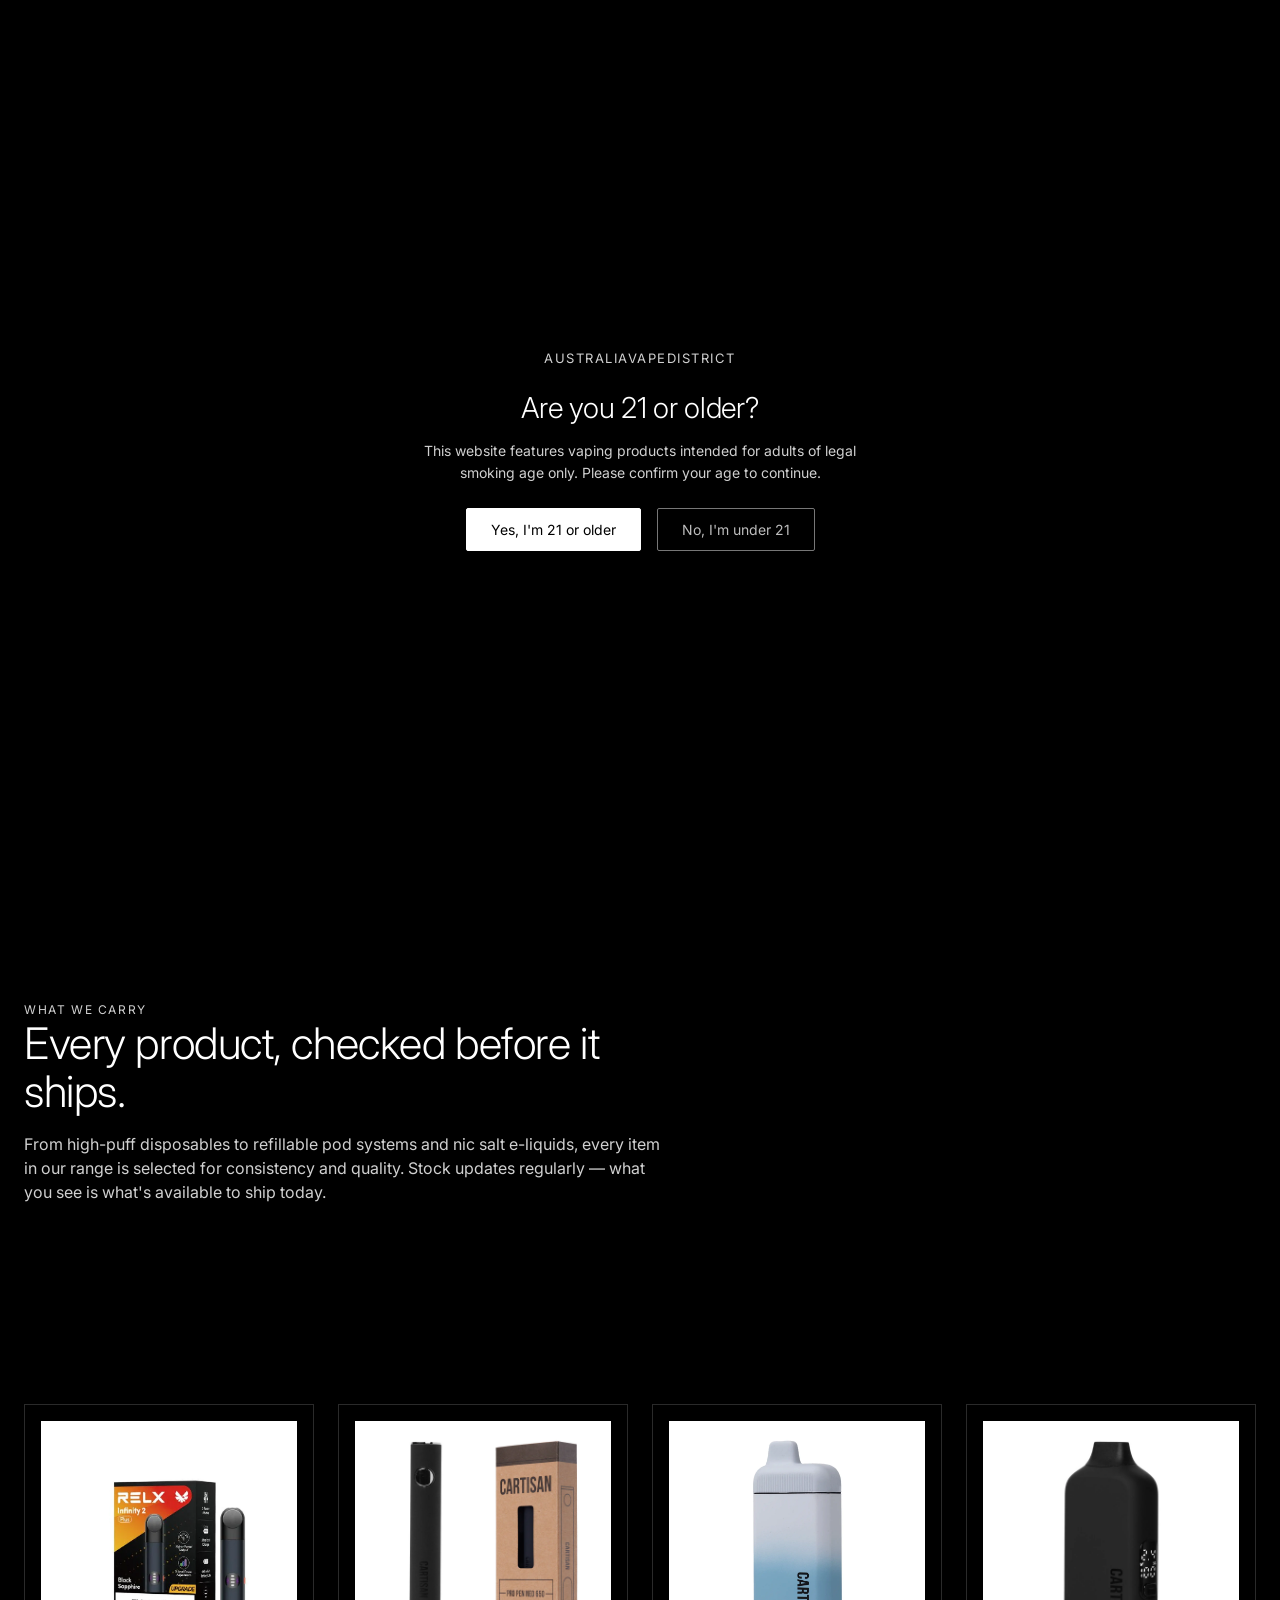
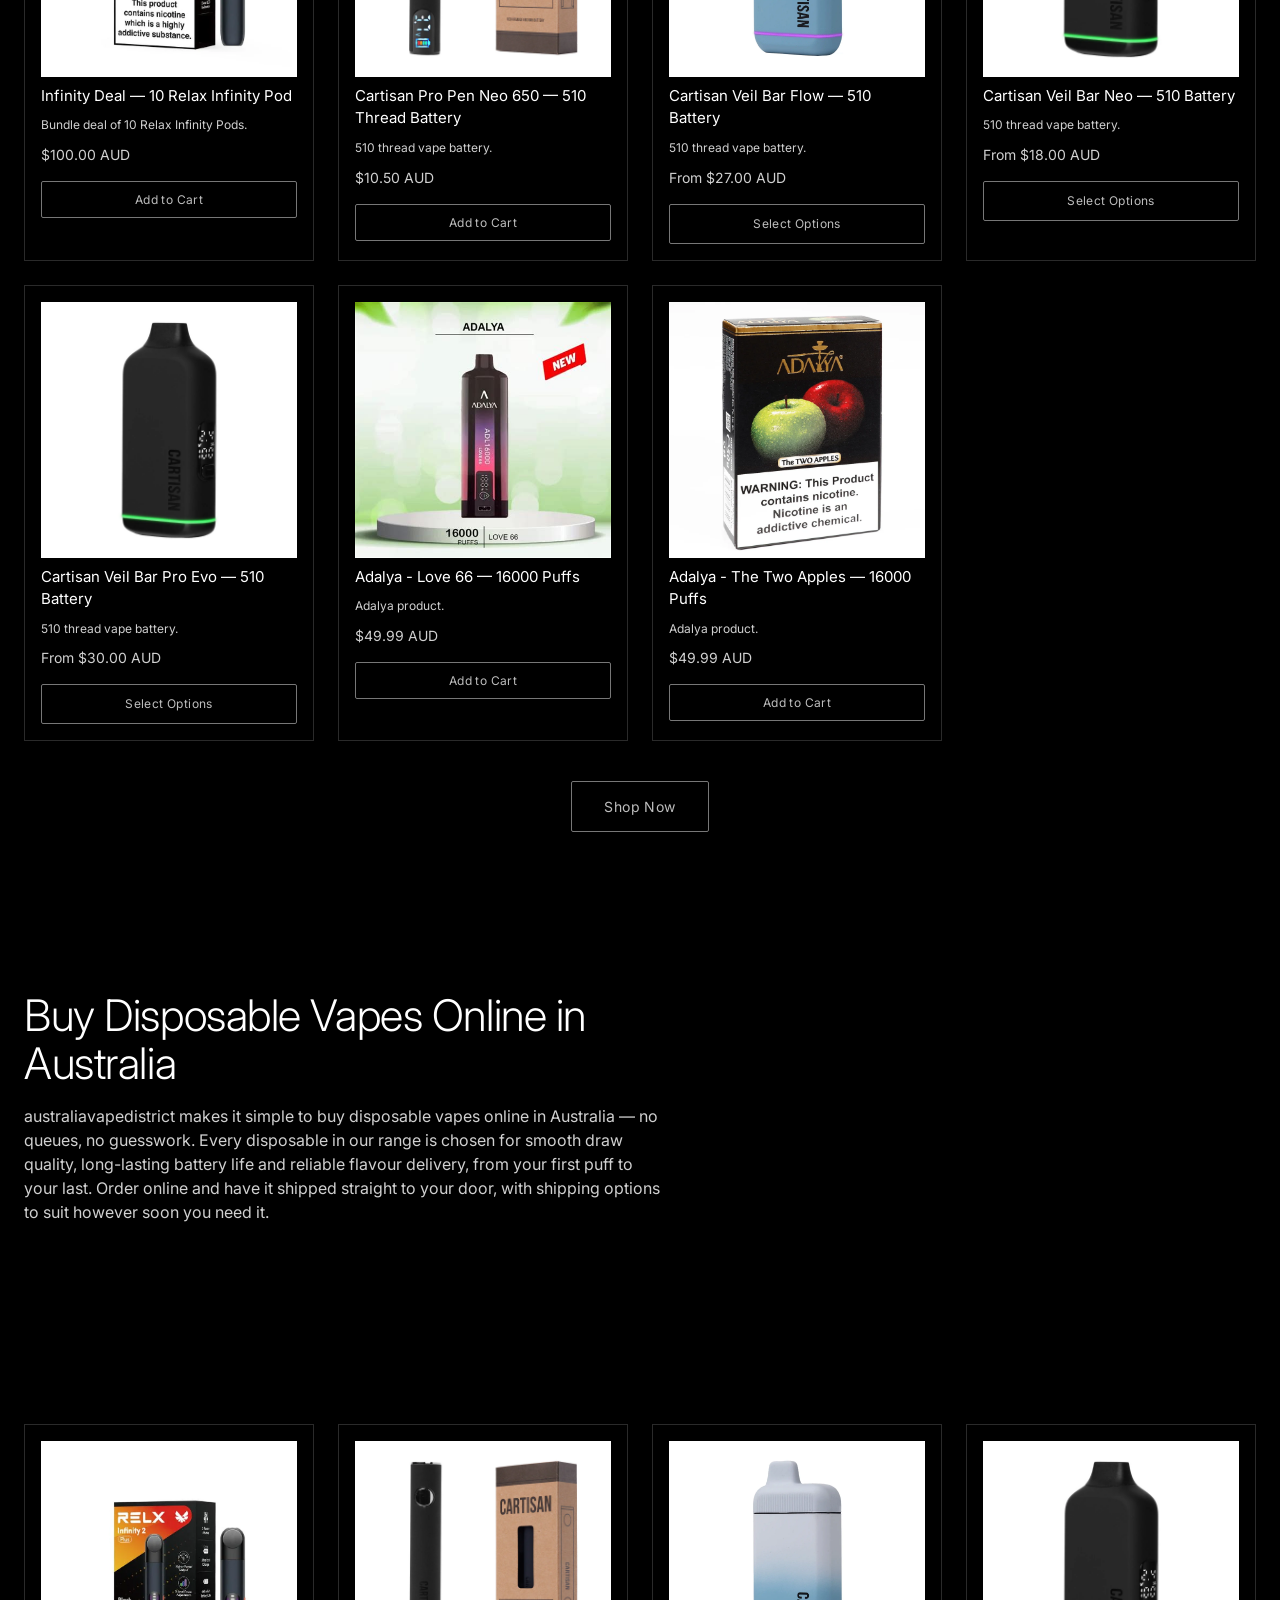
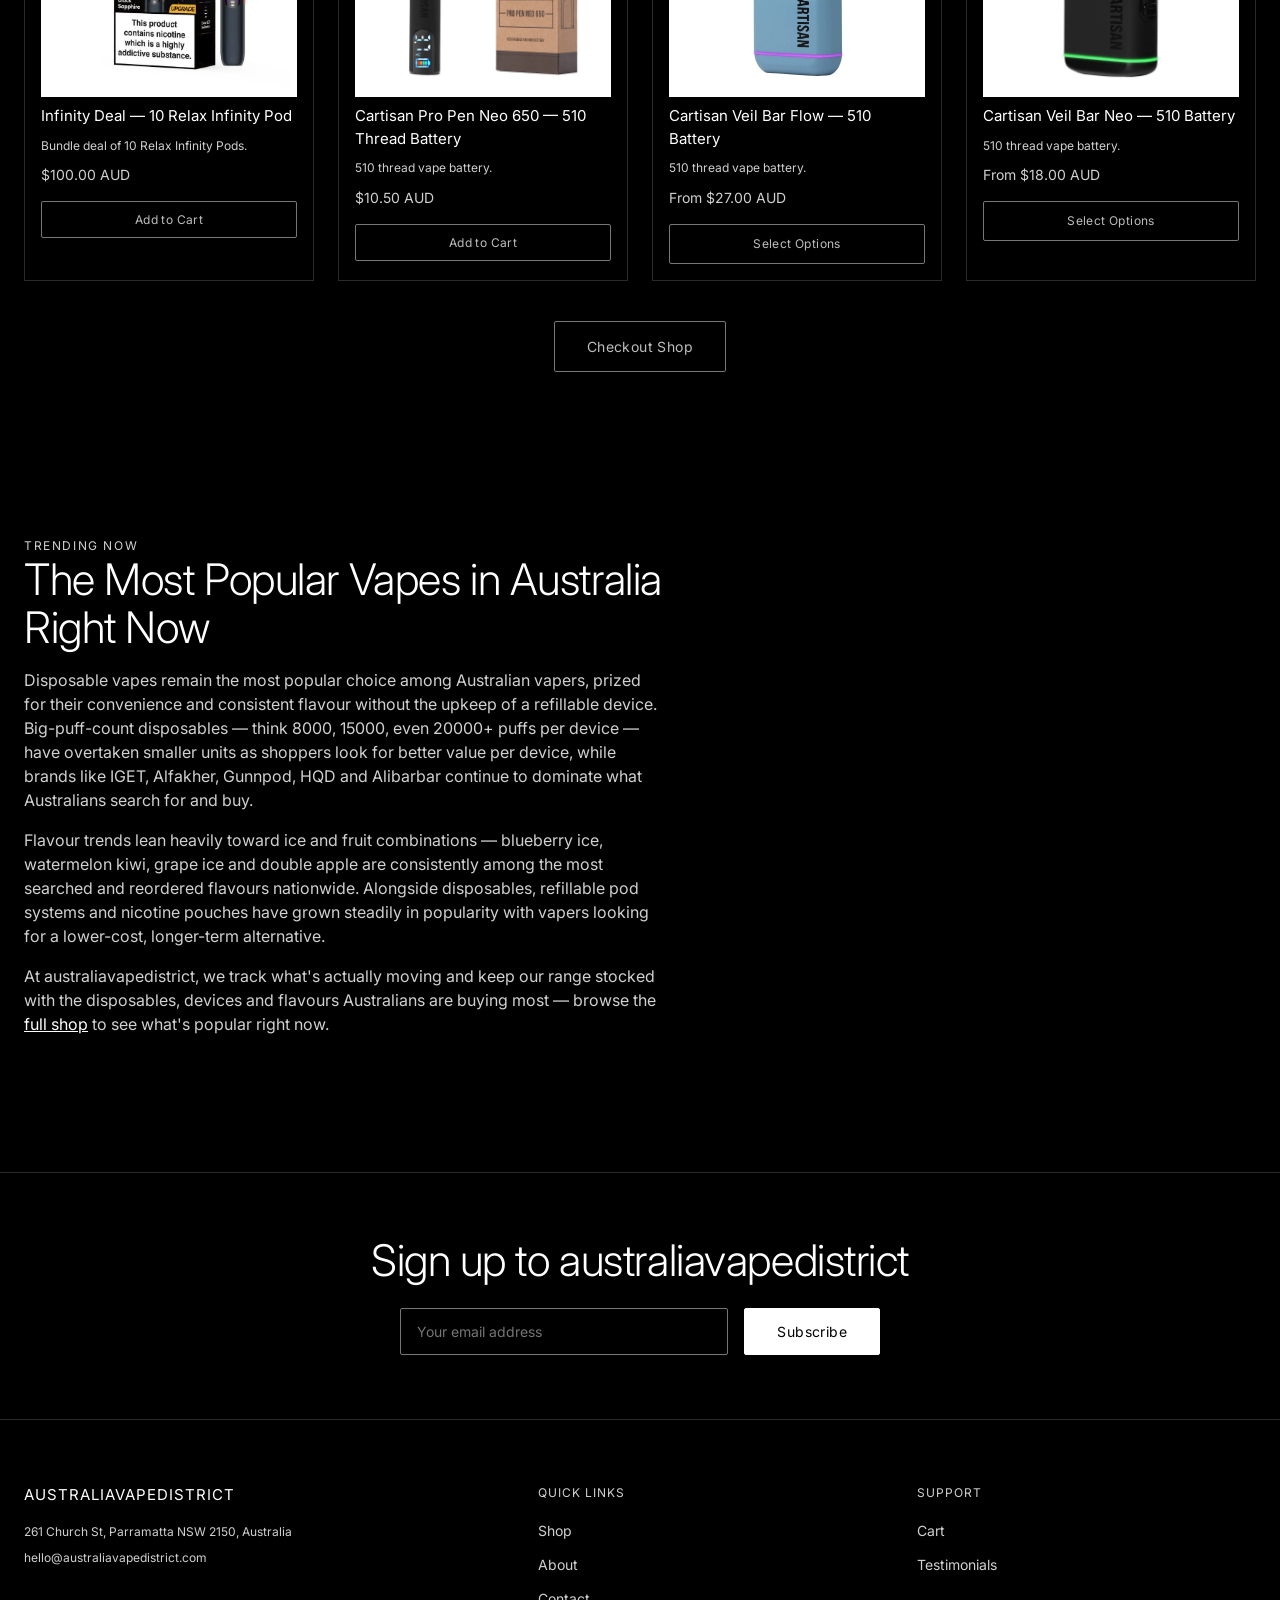
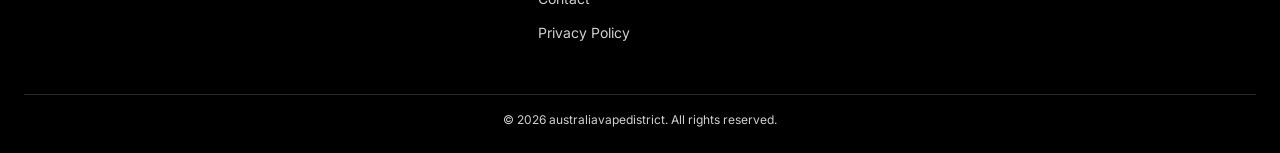
==== index.html @ 042cafc2 "Fix filename casing for Vercel" ====
<!DOCTYPE html>
<html lang="en-AU">
<head>
<meta charset="UTF-8">
<meta name="viewport" content="width=device-width, initial-scale=1.0">
<title>australiavapedistrict — Disposable Vapes Online in Australia</title>
<meta name="description" content="Shop disposable vapes, nic salts, devices and accessories online in Australia. Free shipping available, secure payments, discreet delivery.">
<link rel="stylesheet" href="css/style.css">
<script>
(function(){
  try {
    if (localStorage.getItem('avd_theme') === 'light') {
      document.documentElement.setAttribute('data-theme','light');
    }
  } catch(e){}
})();
</script>
</head>
<body>
<script src="js/age-gate.js"></script>

<!-- ================= NAV ================= -->
<header class="nav">
  <div class="container">
    <a href="index.html" class="nav-logo">australiavapedistrict</a>
    <nav class="nav-links" id="navLinks">
      <a href="index.html" aria-current="page">Home</a>
      <a href="shop.html">Shop</a>
      <a href="testimonials.html">Testimonials</a>
      <a href="about.html">About</a>
      <a href="contact.html">Contact</a>
      <a href="cart.html" class="nav-cart">Cart&nbsp;<span class="cart-count">0</span></a>
    </nav>
    <div class="nav-actions">
      <button class="theme-toggle" id="themeToggle" aria-label="Toggle light and dark mode">☀️</button>
      <button class="nav-toggle" aria-label="Toggle menu" aria-expanded="false">☰</button>
    </div>
  </div>
</header>

<!-- ================= HERO ================= -->
<section class="split">
  <div class="split-content">
    <span class="eyebrow">Australia · Disposable Vapes &amp; Devices</span>
    <h1>Precision vaping,<br>delivered discreetly.</h1>
    <p class="lead">Curated disposables, nic salts and devices — shipped fast, packaged plain, built for people who know what they want.</p>
    <div class="mt-2">
      <a href="shop.html" class="btn btn-solid btn-bounce">Shop Now</a>
    </div>
  </div>
  <div class="split-media">
    <img src="images/hero-portrait.jpg" alt="Product photography">
  </div>
</section>

<!-- ================= INFO ================= -->
<section class="section">
  <div class="container">
    <div class="section-head">
      <span class="eyebrow">What we carry</span>
      <h2>Every product, checked before it ships.</h2>
      <p>From high-puff disposables to refillable pod systems and nic salt e-liquids, every item in our range is selected for consistency and quality. Stock updates regularly — what you see is what's available to ship today.</p>
    </div>
  </div>
</section>

<!-- ================= FEATURED PRODUCTS ================= -->
<section class="section-tight">
  <div class="container">
    <div class="product-grid" id="homeGridOne"></div>
    <div class="text-center mt-4">
      <a href="shop.html" class="btn">Shop Now</a>
    </div>
  </div>
</section>

<!-- ================= SEO COPY ================= -->
<section class="section">
  <div class="container">
    <div class="section-head">
      <h2>Buy Disposable Vapes Online in Australia</h2>
      <p class="mt-2">australiavapedistrict makes it simple to buy disposable vapes online in Australia — no queues, no guesswork. Every disposable in our range is chosen for smooth draw quality, long-lasting battery life and reliable flavour delivery, from your first puff to your last. Order online and have it shipped straight to your door, with shipping options to suit however soon you need it.</p>
    </div>
  </div>
</section>

<!-- ================= SECOND PRODUCT GRID ================= -->
<section class="section-tight">
  <div class="container">
    <div class="product-grid" id="homeGridTwo"></div>
    <div class="text-center mt-4">
      <a href="shop.html" class="btn">Checkout Shop</a>
    </div>
  </div>
</section>

<!-- ================= POPULAR VAPES IN AUSTRALIA (SEO) ================= -->
<section class="section">
  <div class="container">
    <div class="section-head">
      <span class="eyebrow">Trending Now</span>
      <h2>The Most Popular Vapes in Australia Right Now</h2>
      <p class="mt-2">Disposable vapes remain the most popular choice among Australian vapers, prized for their convenience and consistent flavour without the upkeep of a refillable device. Big-puff-count disposables — think 8000, 15000, even 20000+ puffs per device — have overtaken smaller units as shoppers look for better value per device, while brands like IGET, Alfakher, Gunnpod, HQD and Alibarbar continue to dominate what Australians search for and buy.</p>
      <p class="mt-2">Flavour trends lean heavily toward ice and fruit combinations — blueberry ice, watermelon kiwi, grape ice and double apple are consistently among the most searched and reordered flavours nationwide. Alongside disposables, refillable pod systems and nicotine pouches have grown steadily in popularity with vapers looking for a lower-cost, longer-term alternative.</p>
      <p class="mt-2">At australiavapedistrict, we track what's actually moving and keep our range stocked with the disposables, devices and flavours Australians are buying most — browse the <a href="shop.html" style="text-decoration:underline;color:var(--text);">full shop</a> to see what's popular right now.</p>
    </div>
  </div>
</section>

<!-- ================= NEWSLETTER ================= -->
<section class="newsletter">
  <div class="container">
    <h2>Sign up to australiavapedistrict</h2>
    <form class="newsletter-form">
      <input type="email" placeholder="Your email address" required aria-label="Email address">
      <button type="submit" class="btn btn-solid">Subscribe</button>
    </form>
  </div>
</section>

<!-- ================= FOOTER ================= -->
<footer class="footer">
  <div class="container">
    <div class="footer-grid">
      <div>
        <div class="footer-logo">australiavapedistrict</div>
        <p class="small">261 Church St, Parramatta NSW 2150, Australia</p>
        <p class="small mt-1">hello@australiavapedistrict.com</p>
      </div>
      <div>
        <div class="footer-heading">Quick Links</div>
        <ul class="footer-links">
          <li><a href="shop.html">Shop</a></li>
          <li><a href="about.html">About</a></li>
          <li><a href="contact.html">Contact</a></li>
          <li><a href="privacy.html">Privacy Policy</a></li>
        </ul>
      </div>
      <div>
        <div class="footer-heading">Support</div>
        <ul class="footer-links">
          <li><a href="cart.html">Cart</a></li>
          <li><a href="testimonials.html">Testimonials</a></li>
        </ul>
      </div>
    </div>
    <div class="footer-bottom">© <span class="footer-year"></span> australiavapedistrict. All rights reserved.</div>
  </div>
</footer>

<script src="js/products.js"></script>
<script src="js/theme.js"></script>
<script src="js/social-proof.js"></script>
<script src="js/cart.js"></script>
<script src="js/main.js"></script>
<script>
  document.getElementById("homeGridOne").innerHTML = PRODUCTS.slice(0, 7).map(productCardHTML).join("");
  document.getElementById("homeGridTwo").innerHTML = PRODUCTS.slice(0, 4).map(productCardHTML).join("");
</script>
<!--Start of Tawk.to Script-->
<script type="text/javascript">
var Tawk_API=Tawk_API||{}, Tawk_LoadStart=new Date();
(function(){
var s1=document.createElement("script"),s0=document.getElementsByTagName("script")[0];
s1.async=true;
s1.src='https://embed.tawk.to/6a8789f6f1cd94343fb836f4/1k0gn5r2a';
s1.charset='UTF-8';
s1.setAttribute('crossorigin','*');
s0.parentNode.insertBefore(s1,s0);
})();
</script>
<!--End of Tawk.to Script-->
</body>
</html>
---- css/style.css ----
/* ==========================================================================
   australiavapedistrict — Shared Design System
   Minimalist / luxury / editorial. Black & white. Inter.
   ========================================================================== */

@import url('https://fonts.googleapis.com/css2?family=Inter:wght@300;400;500;600&display=swap');

:root {
  /* Color */
  --bg: #000000;
  --text: #FFFFFF;
  --text-secondary: #D0D0D0;
  --border: #777777;
  --hover-bg: #FFFFFF;
  --hover-text: #000000;
  --btn-text: #BDBDBD;
  --panel-bg: #0A0A0A;
  --line: #2A2A2A;

  /* Type */
  --font: 'Inter', 'Helvetica Neue', Arial, sans-serif;

  /* Layout */
  --max-width: 1400px;
  --nav-height: 84px;
  --space-1: 8px;
  --space-2: 16px;
  --space-3: 24px;
  --space-4: 40px;
  --space-5: 64px;
  --space-6: 96px;
  --space-7: 140px;
}

/* ---- Light theme override — activated via [data-theme="light"] on <html> ---- */
[data-theme="light"] {
  --bg: #FFFFFF;
  --text: #111111;
  --text-secondary: #555555;
  --border: #B5B5B5;
  --hover-bg: #111111;
  --hover-text: #FFFFFF;
  --btn-text: #333333;
  --panel-bg: #F3F3F3;
  --line: #DDDDDD;
}
html.age-gate-locked { overflow: hidden; }
body { transition: background 0.2s ease, color 0.2s ease; }

/* ---- Reset ---- */
*, *::before, *::after { box-sizing: border-box; }
html { scroll-behavior: smooth; }
body {
  margin: 0;
  background: var(--bg);
  color: var(--text);
  font-family: var(--font);
  font-weight: 400;
  line-height: 1.5;
  -webkit-font-smoothing: antialiased;
}
img { max-width: 100%; display: block; }
a { color: inherit; text-decoration: none; }
button { font-family: var(--font); cursor: pointer; }
ul { list-style: none; margin: 0; padding: 0; }
input, textarea, select { font-family: var(--font); }

@media (prefers-reduced-motion: reduce) {
  *, *::before, *::after { animation-duration: 0.001ms !important; transition-duration: 0.001ms !important; }
}

:focus-visible {
  outline: 1px solid var(--text);
  outline-offset: 3px;
}

.container {
  max-width: var(--max-width);
  margin: 0 auto;
  padding: 0 var(--space-3);
}

/* ---- Typography ---- */
h1, h2, h3 {
  font-weight: 300;
  letter-spacing: -0.01em;
  line-height: 1.1;
  margin: 0;
}
h1 { font-size: clamp(2.6rem, 5vw, 4.6rem); }
h2 { font-size: clamp(2rem, 3.4vw, 3rem); }
h3 { font-size: 1.3rem; font-weight: 400; }

.eyebrow {
  font-size: 12px;
  font-weight: 400;
  text-transform: uppercase;
  letter-spacing: 1.6px;
  color: var(--text-secondary);
}

.subtitle {
  font-weight: 400;
  text-transform: uppercase;
  color: var(--text);
  font-size: 14px;
  letter-spacing: 1.5px;
  line-height: 1.5;
}

p { color: var(--text-secondary); margin: 0; }
p.lead { color: var(--text); font-size: 1.05rem; }

/* ---- Buttons ---- */
.btn {
  display: inline-block;
  background: transparent;
  color: var(--btn-text);
  border: 1px solid var(--border);
  border-radius: 2px;
  font-size: 14px;
  font-weight: 400;
  letter-spacing: 0.4px;
  padding: 14px 32px;
  transition: background 0.3s ease, color 0.3s ease, border-color 0.3s ease;
}
.btn:hover, .btn:focus-visible {
  background: var(--hover-bg);
  color: var(--hover-text);
  border-color: var(--hover-bg);
}
.btn-solid {
  background: var(--text);
  color: var(--bg);
  border-color: var(--text);
}
.btn-solid:hover { background: transparent; color: var(--text); }
.btn-block { display: block; width: 100%; text-align: center; }

.btn-bounce { animation: bounce 2.4s ease-in-out infinite; }
@keyframes bounce {
  0%, 100% { transform: translateY(0); }
  50% { transform: translateY(-6px); }
}

/* ---- Nav ---- */
.nav {
  position: sticky;
  top: 0;
  z-index: 100;
  height: var(--nav-height);
  display: flex;
  align-items: center;
  background: var(--bg);
  border-bottom: 1px solid var(--line);
}
.nav .container { display: flex; align-items: center; justify-content: space-between; width: 100%; }
.nav-logo {
  font-size: 16px;
  letter-spacing: 1px;
  text-transform: uppercase;
  font-weight: 500;
  white-space: nowrap;
  overflow: hidden;
  text-overflow: ellipsis;
  max-width: 60vw;
}
.nav-links { display: flex; gap: var(--space-4); align-items: center; }
.nav-links a {
  font-size: 13px;
  letter-spacing: 0.6px;
  text-transform: uppercase;
  color: var(--text-secondary);
  transition: color 0.25s ease;
}
.nav-links a:hover, .nav-links a[aria-current="page"] { color: var(--text); }
.nav-cart { display: flex; align-items: center; gap: var(--space-2); }
.cart-count {
  font-size: 11px;
  border: 1px solid var(--border);
  border-radius: 50%;
  width: 20px; height: 20px;
  display: flex; align-items: center; justify-content: center;
}
.nav-toggle { display: none; background: none; border: 0; color: var(--text); font-size: 22px; padding: 8px; margin: -8px; }

.nav-actions { display: flex; align-items: center; gap: var(--space-2); flex-shrink: 0; }

.theme-toggle {
  background: none;
  border: 1px solid var(--border);
  color: var(--text);
  width: 34px;
  height: 34px;
  border-radius: 50%;
  font-size: 15px;
  display: flex;
  align-items: center;
  justify-content: center;
  transition: background 0.25s ease, color 0.25s ease;
  flex-shrink: 0;
}
.theme-toggle:hover { background: var(--hover-bg); color: var(--hover-text); }

@media (max-width: 400px) {
  .nav-logo { font-size: 13px; letter-spacing: 0.5px; }
  h1 { font-size: 2.1rem; }
}

/* ---- Age gate overlay ---- */
#ageGateOverlay {
  position: fixed;
  inset: 0;
  z-index: 9999;
  background: var(--bg);
  color: var(--text);
  display: flex;
  align-items: center;
  justify-content: center;
  padding: var(--space-3);
}
.age-gate-box { max-width: 440px; text-align: center; }
.age-gate-brand { font-size: 13px; letter-spacing: 1.5px; text-transform: uppercase; color: var(--text-secondary); margin-bottom: var(--space-3); }
.age-gate-heading { font-size: 1.8rem; font-weight: 300; margin-bottom: var(--space-2); color: var(--text); }
.age-gate-text { color: var(--text-secondary); font-size: 14px; line-height: 1.6; margin-bottom: var(--space-3); }
.age-gate-actions { display: flex; gap: var(--space-2); justify-content: center; flex-wrap: wrap; }
.age-gate-btn {
  background: transparent;
  color: var(--btn-text);
  border: 1px solid var(--border);
  border-radius: 2px;
  font-size: 14px;
  padding: 12px 24px;
  transition: background 0.3s ease, color 0.3s ease;
}
.age-gate-btn:hover { background: var(--hover-bg); color: var(--hover-text); border-color: var(--hover-bg); }
.age-gate-btn-solid { background: var(--text); color: var(--bg); border-color: var(--text); }
.age-gate-btn-solid:hover { background: transparent; color: var(--text); }

/* ---- Recent purchase toast ---- */
.purchase-toast {
  position: fixed;
  bottom: 24px;
  left: 24px;
  z-index: 150;
  background: var(--panel-bg);
  border: 1px solid var(--line);
  border-radius: 4px;
  padding: 12px 16px;
  display: flex;
  align-items: center;
  gap: 12px;
  max-width: 300px;
  box-shadow: 0 8px 24px rgba(0,0,0,0.35);
  transform: translateY(20px);
  opacity: 0;
  transition: transform 0.35s ease, opacity 0.35s ease;
  pointer-events: none;
}
.purchase-toast.show { transform: translateY(0); opacity: 1; }
.purchase-toast-icon {
  width: 34px; height: 34px; flex-shrink: 0;
  border-radius: 50%;
  background: var(--text);
  color: var(--bg);
  display: flex; align-items: center; justify-content: center;
  font-size: 13px; font-weight: 500;
}
.purchase-toast-text { font-size: 12.5px; color: var(--text-secondary); line-height: 1.4; }
.purchase-toast-text strong { color: var(--text); font-weight: 500; }
.purchase-toast-time { font-size: 11px; color: var(--text-secondary); opacity: 0.8; margin-top: 2px; }
@media (max-width: 600px) { .purchase-toast { left: 12px; right: 12px; max-width: none; bottom: 90px; } }

@media (max-width: 860px) {
  .nav-toggle { display: block; }
  .nav-links {
    position: fixed;
    inset: var(--nav-height) 0 0 0;
    z-index: 99;
    background: var(--bg);
    opacity: 1;
    flex-direction: column;
    justify-content: flex-start;
    align-items: flex-start;
    gap: var(--space-3);
    padding: var(--space-4) var(--space-3);
    transform: translateX(100%);
    transition: transform 0.3s ease;
    border-top: 1px solid var(--line);
  }
  .nav-links.open { transform: translateX(0); }
}

/* ---- Section spacing ---- */
.section { padding: var(--space-6) 0; }
.section-tight { padding: var(--space-5) 0; }
.section-head { margin-bottom: var(--space-4); max-width: 640px; }
.section-head p { margin-top: var(--space-2); }

@media (max-width: 600px) {
  .section { padding: var(--space-5) 0; }
  .section-tight { padding: var(--space-4) 0; }
}

/* ---- Split hero (50/50) ---- */
.split {
  display: grid;
  grid-template-columns: 1fr 1fr;
  min-height: calc(100vh - var(--nav-height));
}
.split-content {
  display: flex;
  flex-direction: column;
  justify-content: center;
  gap: var(--space-3);
  padding: var(--space-5);
}
.split-media { position: relative; height: 100%; min-height: 420px; }
.split-media img { width: 100%; height: 100%; object-fit: cover; }

@media (max-width: 900px) {
  .split { grid-template-columns: 1fr; min-height: auto; }
  .split-media { min-height: 60vh; order: -1; }
  .split-content { padding: var(--space-4) var(--space-3); }
}

/* ---- Product grid & cards ---- */
.product-grid {
  display: grid;
  grid-template-columns: repeat(auto-fill, minmax(240px, 1fr));
  gap: var(--space-3);
}
.card {
  border: 1px solid var(--line);
  padding: var(--space-2);
  display: flex;
  flex-direction: column;
  gap: var(--space-1);
  transition: border-color 0.25s ease;
}
.card:hover { border-color: var(--border); }
.card-media { aspect-ratio: 1 / 1; overflow: hidden; background: var(--panel-bg); margin-bottom: var(--space-1); }
.card-media img { width: 100%; height: 100%; object-fit: cover; }
.card-name { font-size: 15px; font-weight: 400; }
.card-desc { font-size: 12px; color: var(--text-secondary); line-height: 1.4; margin: 2px 0 2px; }
.card-price { color: var(--text-secondary); font-size: 14px; }
.card .btn { margin-top: var(--space-1); font-size: 12px; padding: 10px 18px; }

/* ---- Trust badges ---- */
.badges { display: grid; grid-template-columns: repeat(3, 1fr); gap: var(--space-3); text-align: center; }
.badge { border-top: 1px solid var(--line); padding-top: var(--space-2); }
@media (max-width: 700px) { .badges { grid-template-columns: 1fr; } }

/* ---- Forms ---- */
.field { display: flex; flex-direction: column; gap: 6px; margin-bottom: var(--space-2); }
.field label { font-size: 12px; text-transform: uppercase; letter-spacing: 0.6px; color: var(--text-secondary); }
.field input, .field textarea, .field select {
  background: transparent;
  border: 1px solid var(--border);
  border-radius: 2px;
  color: var(--text);
  padding: 12px 14px;
  font-size: 14px;
}
.field input:focus, .field textarea:focus, .field select:focus { outline: 1px solid var(--text); }
.field-row { display: grid; grid-template-columns: 1fr 1fr; gap: var(--space-2); }
@media (max-width: 600px) { .field-row { grid-template-columns: 1fr; } }
.checkbox-row { display: flex; align-items: center; gap: 10px; margin-bottom: var(--space-2); }
.checkbox-row input { accent-color: var(--text); width: 16px; height: 16px; }
.checkbox-row label { font-size: 14px; color: var(--text); }

/* ---- Newsletter ---- */
.newsletter { border-top: 1px solid var(--line); border-bottom: 1px solid var(--line); padding: var(--space-5) 0; text-align: center; }
.newsletter h2 { margin-bottom: var(--space-3); }
.newsletter-form { display: flex; justify-content: center; gap: var(--space-2); max-width: 480px; margin: 0 auto; flex-wrap: wrap; }
.newsletter-form input {
  flex: 1;
  min-width: 220px;
  background: transparent;
  border: 1px solid var(--border);
  border-radius: 2px;
  padding: 14px 16px;
  color: var(--text);
  font-size: 14px;
}

/* ---- Footer ---- */
.footer { padding: var(--space-5) 0 var(--space-3); }
.footer-grid {
  display: grid;
  grid-template-columns: 1.4fr 1fr 1fr;
  gap: var(--space-4);
  padding-bottom: var(--space-4);
  border-bottom: 1px solid var(--line);
}
.footer-logo { font-size: 15px; letter-spacing: 1px; text-transform: uppercase; margin-bottom: var(--space-2); }
.footer-heading { font-size: 12px; text-transform: uppercase; letter-spacing: 1px; color: var(--text-secondary); margin-bottom: var(--space-2); }
.footer-links li { margin-bottom: 10px; }
.footer-links a { color: var(--text-secondary); font-size: 14px; }
.footer-links a:hover { color: var(--text); }
.footer-bottom { padding-top: var(--space-2); font-size: 12px; color: var(--text-secondary); text-align: center; }
@media (max-width: 700px) { .footer-grid { grid-template-columns: 1fr; } }

/* ---- Shop page ---- */
.shop-layout {
  display: grid;
  grid-template-columns: 260px 1fr;
  gap: var(--space-5);
  align-items: start;
}
@media (max-width: 900px) {
  .shop-layout { grid-template-columns: 1fr; }
}

.shop-sidebar { }
.shop-block { margin-bottom: var(--space-4); }
.shop-block-title { font-size: 12px; text-transform: uppercase; letter-spacing: 1px; color: var(--text-secondary); margin-bottom: var(--space-2); }

.search-input {
  width: 100%;
  background: transparent;
  border: 1px solid var(--border);
  border-radius: 2px;
  padding: 12px 14px;
  color: var(--text);
  font-size: 14px;
}

.price-filter-row { display: flex; align-items: center; gap: 10px; }
.price-filter-row span { color: var(--text-secondary); font-size: 14px; }
.price-filter-row input {
  width: 100%;
  background: transparent;
  border: 1px solid var(--border);
  border-radius: 2px;
  padding: 12px 14px;
  color: var(--text);
  font-size: 14px;
}
.price-hint { font-size: 12px; color: var(--text-secondary); margin-top: 6px; }

.category-list li { margin-bottom: 4px; }
.category-list a {
  width: 100%;
  display: flex;
  justify-content: space-between;
  background: none;
  border: none;
  color: var(--text-secondary);
  font-size: 14px;
  padding: 8px 0;
  text-align: left;
  border-bottom: 1px solid var(--line);
  transition: color 0.2s ease;
}
.category-list a:hover { color: var(--text); }
.category-list a.active { color: var(--text); font-weight: 500; }
.category-list a .count { color: var(--text-secondary); }

.shop-results-meta { font-size: 13px; color: var(--text-secondary); margin-bottom: var(--space-2); }
.empty-state { padding: var(--space-5) 0; text-align: center; color: var(--text-secondary); }

.category-info {
  border: 1px solid var(--line);
  padding: var(--space-2) var(--space-3);
  margin-bottom: var(--space-3);
  font-size: 14px;
  color: var(--text-secondary);
}
.category-info strong { color: var(--text); font-weight: 500; }

.sidebar-hint { font-size: 12px; color: var(--text-secondary); margin-top: 6px; }

.category-toggle {
  width: 100%;
  display: flex;
  justify-content: space-between;
  align-items: center;
  background: none;
  border: none;
  color: var(--text-secondary);
  font-size: 12px;
  text-transform: uppercase;
  letter-spacing: 1px;
  padding: var(--space-1) 0 var(--space-2);
  cursor: pointer;
}
#categoryToggleIcon { font-size: 16px; color: var(--text); }

/* Product detail */
.product-detail { display: grid; grid-template-columns: 1fr 1fr; gap: var(--space-5); }
.product-detail-media { aspect-ratio: 1/1; background: var(--panel-bg); overflow: hidden; }
.product-detail-media img { width: 100%; height: 100%; object-fit: cover; }
.product-detail-info .eyebrow { display: block; margin-bottom: var(--space-2); }
.product-detail-price { font-size: 1.4rem; margin: var(--space-2) 0; }
.qty-row { display: flex; align-items: center; gap: var(--space-2); margin: var(--space-3) 0; }
.qty-row button { width: 36px; height: 36px; border: 1px solid var(--border); background: none; color: var(--text); font-size: 16px; }
.qty-row input { width: 50px; text-align: center; background: transparent; border: 1px solid var(--border); color: var(--text); padding: 8px; }
.back-link { display: inline-block; margin-bottom: var(--space-3); color: var(--text-secondary); font-size: 13px; }
.back-link:hover { color: var(--text); }
@media (max-width: 700px) { .product-detail { grid-template-columns: 1fr; } }

/* Product detail tabs: Overview / Features / FAQ */
.detail-tabs { grid-column: 1 / -1; margin-top: var(--space-4); border-top: 1px solid var(--line); padding-top: var(--space-4); }
.detail-tab-nav {
  display: flex;
  gap: var(--space-3);
  border-bottom: 1px solid var(--line);
  margin-bottom: var(--space-3);
  overflow-x: auto;
  -webkit-overflow-scrolling: touch;
}
.detail-tab-btn {
  background: none; border: none; color: var(--text-secondary);
  font-size: 13px; text-transform: uppercase; letter-spacing: 0.6px;
  padding: 0 0 var(--space-2); cursor: pointer; border-bottom: 2px solid transparent;
  white-space: nowrap; flex-shrink: 0;
}
.detail-tab-btn.active { color: var(--text); border-bottom-color: var(--text); }
.detail-tab-panel { display: none; }
.detail-tab-panel.active { display: block; }
.feature-list { display: grid; grid-template-columns: repeat(auto-fill, minmax(200px, 1fr)); gap: var(--space-2); }
.feature-item { border: 1px solid var(--line); padding: var(--space-2); }
.feature-item .feature-label { font-size: 11px; text-transform: uppercase; letter-spacing: 0.6px; color: var(--text-secondary); margin-bottom: 4px; }
.feature-item .feature-value { font-size: 14px; color: var(--text); }
.faq-item { border-bottom: 1px solid var(--line); }
.faq-question {
  width: 100%; background: none; border: none; text-align: left; color: var(--text);
  font-size: 14.5px; padding: var(--space-2) 0; cursor: pointer;
  display: flex; justify-content: space-between; align-items: center;
}
.faq-answer { display: none; color: var(--text-secondary); font-size: 13.5px; line-height: 1.6; padding-bottom: var(--space-2); }
.faq-item.open .faq-answer { display: block; }
.faq-item.open .faq-icon { transform: rotate(45deg); }
.faq-icon { transition: transform 0.2s ease; color: var(--text-secondary); }

/* ---- Cart page ---- */
.cart-layout { display: grid; grid-template-columns: 1fr 340px; gap: var(--space-5); align-items: start; }
@media (max-width: 900px) { .cart-layout { grid-template-columns: 1fr; } }

.cart-line {
  display: grid;
  grid-template-columns: 80px 1fr auto auto auto;
  align-items: center;
  gap: var(--space-2);
  padding: var(--space-2) 0;
  border-bottom: 1px solid var(--line);
}
.cart-line-media { width: 80px; height: 80px; background: var(--panel-bg); overflow: hidden; }
.cart-line-media img { width: 100%; height: 100%; object-fit: cover; }
.cart-line-name { font-size: 15px; }
.cart-line-price { color: var(--text-secondary); font-size: 13px; margin-top: 4px; }
.cart-qty { display: flex; align-items: center; gap: 8px; }
.cart-qty button { width: 34px; height: 34px; border: 1px solid var(--border); background: none; color: var(--text); }
.cart-qty input { width: 42px; text-align: center; background: transparent; border: 1px solid var(--border); color: var(--text); padding: 6px; }
.cart-line-total { font-size: 14px; min-width: 70px; text-align: right; }
.cart-remove { background: none; border: none; color: var(--text-secondary); font-size: 13px; text-decoration: underline; }
.cart-remove:hover { color: var(--text); }

@media (max-width: 560px) {
  .cart-line { grid-template-columns: 60px 1fr; grid-template-areas: "media name" "media qty" "media total" "media remove"; }
  .cart-line-media { grid-area: media; width: 60px; height: 60px; }
}

.cart-summary { border: 1px solid var(--line); padding: var(--space-3); position: sticky; top: calc(var(--nav-height) + var(--space-3)); }
@media (max-width: 900px) { .cart-summary { position: static; } }
.summary-row { display: flex; justify-content: space-between; margin-bottom: var(--space-1); font-size: 14px; color: var(--text-secondary); }
.summary-row.total { color: var(--text); font-size: 1.1rem; border-top: 1px solid var(--line); padding-top: var(--space-2); margin-top: var(--space-2); }
.min-order-note { font-size: 12px; color: var(--text-secondary); margin-top: var(--space-2); padding-top: var(--space-2); border-top: 1px solid var(--line); }
.min-order-note.ok { color: var(--text); }

/* ---- Checkout page ---- */
.checkout-layout { display: grid; grid-template-columns: 1fr 380px; gap: var(--space-5); align-items: start; }
@media (max-width: 960px) { .checkout-layout { grid-template-columns: 1fr; } }

.checkout-section { margin-bottom: var(--space-5); }
.checkout-section h3 { margin-bottom: var(--space-3); }

.shipping-option, .payment-option {
  display: block;
  border: 1px solid var(--line);
  padding: var(--space-2) var(--space-3);
  margin-bottom: 10px;
  cursor: pointer;
  transition: border-color 0.2s ease;
}
.shipping-option:has(input:checked), .payment-option:has(input:checked) { border-color: var(--text); }
.option-row { display: flex; align-items: center; justify-content: space-between; gap: var(--space-2); flex-wrap: wrap; }
.option-row input { accent-color: var(--text); width: 16px; height: 16px; }
.option-left { display: flex; align-items: center; gap: 10px; }
.option-title { font-size: 14px; }
.option-sub { font-size: 12px; color: var(--text-secondary); }
.option-price { font-size: 14px; color: var(--text-secondary); }

.payment-detail-note {
  margin-top: var(--space-2);
  padding: var(--space-2);
  background: var(--panel-bg);
  font-size: 13px;
  color: var(--text-secondary);
  border-left: 2px solid var(--border);
}

.order-summary { border: 1px solid var(--line); padding: var(--space-3); position: sticky; top: calc(var(--nav-height) + var(--space-3)); }
@media (max-width: 960px) { .order-summary { position: static; } }
.order-summary-items { max-height: 260px; overflow-y: auto; margin-bottom: var(--space-2); }
.order-summary-line { display: flex; justify-content: space-between; font-size: 13px; color: var(--text-secondary); margin-bottom: 8px; }

.place-order-note { font-size: 12px; color: var(--text-secondary); margin: var(--space-2) 0; }
.min-order-blocker { font-size: 13px; color: var(--text); margin-bottom: var(--space-2); padding: var(--space-2); border: 1px solid var(--border); }
.age-confirm-note {
  font-size: 11px;
  letter-spacing: 0.3px;
  color: var(--text-secondary);
  border: 1px solid var(--line);
  padding: var(--space-2);
  margin-bottom: var(--space-2);
  line-height: 1.6;
}

/* Confirmation view */
.confirmation-box { max-width: 640px; }
.confirmation-box .eyebrow { display: block; margin-bottom: var(--space-2); }
.crypto-pay-panel { border: 1px solid var(--line); padding: var(--space-3); margin: var(--space-3) 0; display: flex; gap: var(--space-3); align-items: center; flex-wrap: wrap; }
.crypto-pay-panel img { width: 140px; height: 140px; background: #fff; }
.crypto-address { word-break: break-all; font-size: 13px; background: var(--panel-bg); padding: 10px; border: 1px solid var(--line); margin-top: 8px; }
.agent-note-box { border: 1px solid var(--line); padding: var(--space-3); margin: var(--space-3) 0; }
.order-detail-table { width: 100%; border-collapse: collapse; margin-top: var(--space-2); }
.order-detail-table td { padding: 6px 0; font-size: 14px; color: var(--text-secondary); border-bottom: 1px solid var(--line); }
.order-detail-table td:first-child { color: var(--text); width: 40%; }

/* Note: the custom .chat-bubble placeholder has been removed in favor of
   the real Tawk.to widget, which renders its own floating bubble. */

/* ---- Utility ---- */
.mt-1{margin-top:var(--space-1)} .mt-2{margin-top:var(--space-2)} .mt-3{margin-top:var(--space-3)} .mt-4{margin-top:var(--space-4)}
.text-center{text-align:center}
.small{font-size:12px;color:var(--text-secondary)}
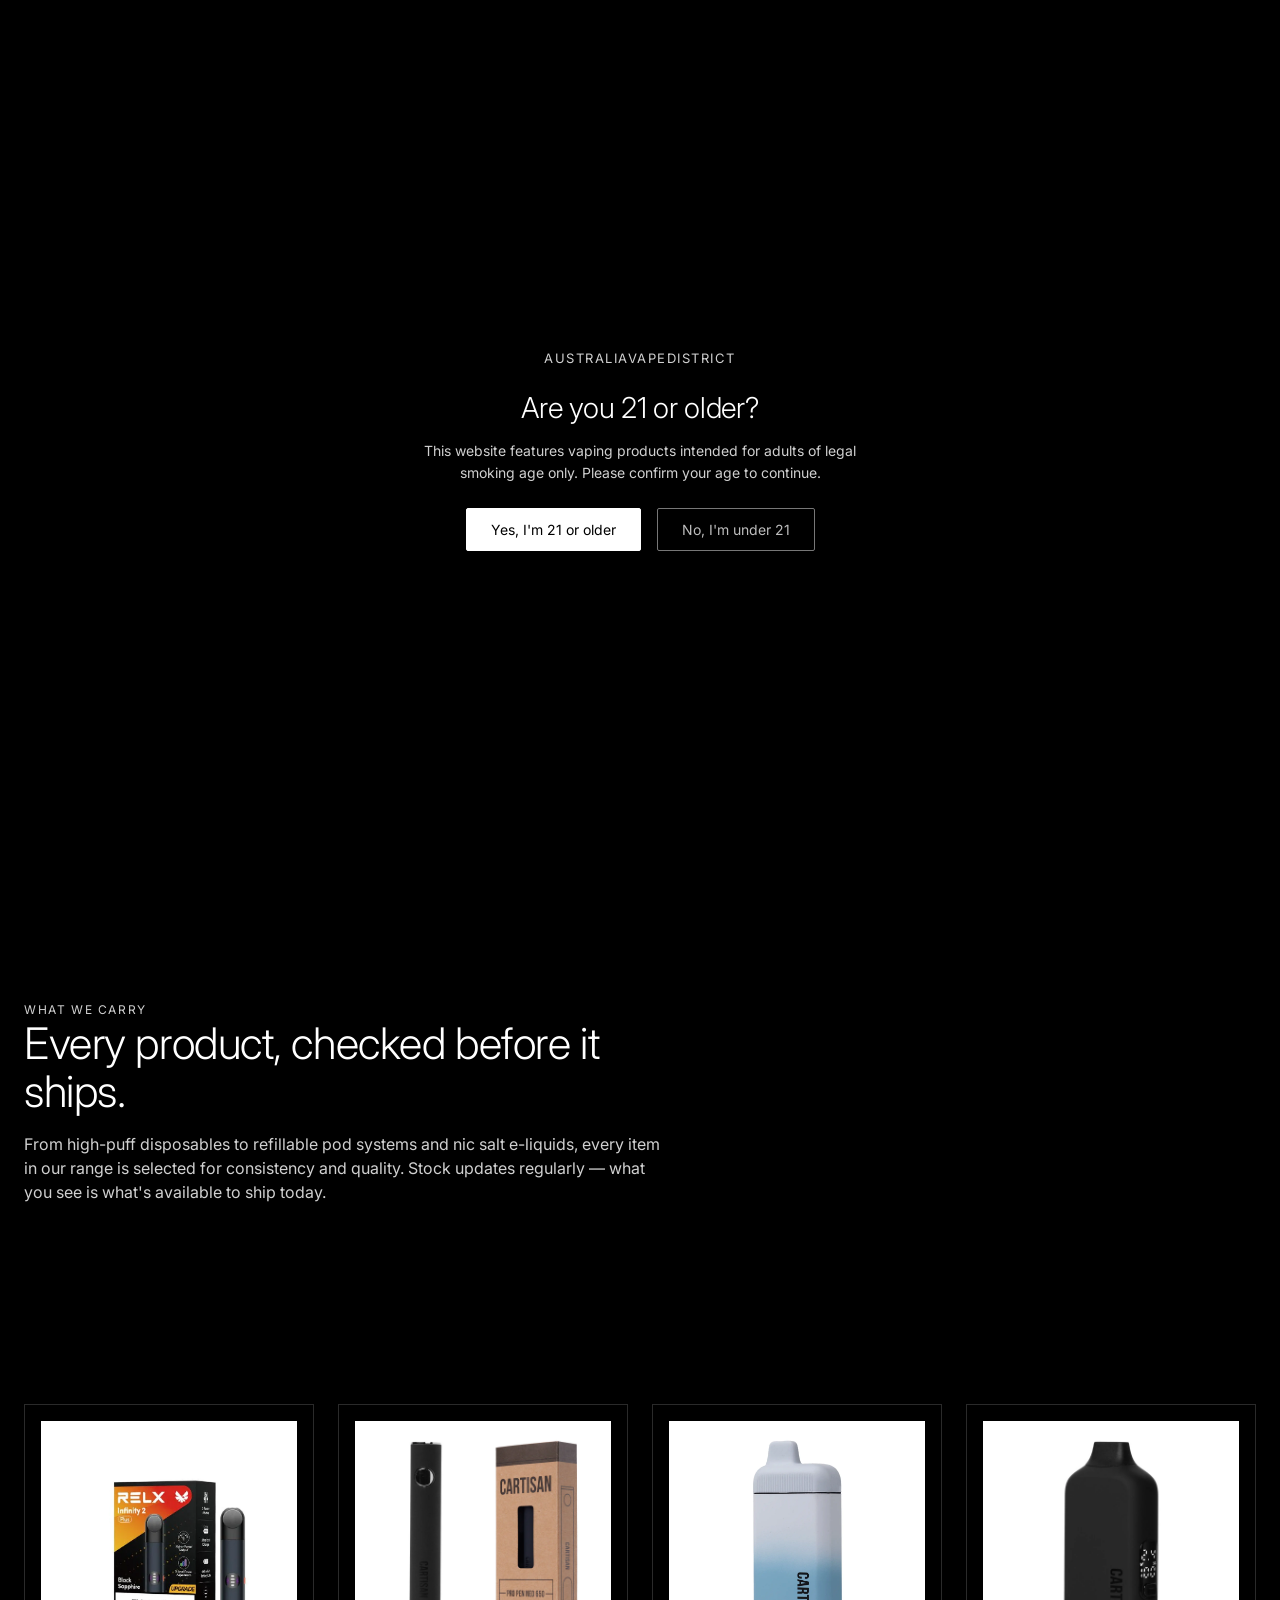
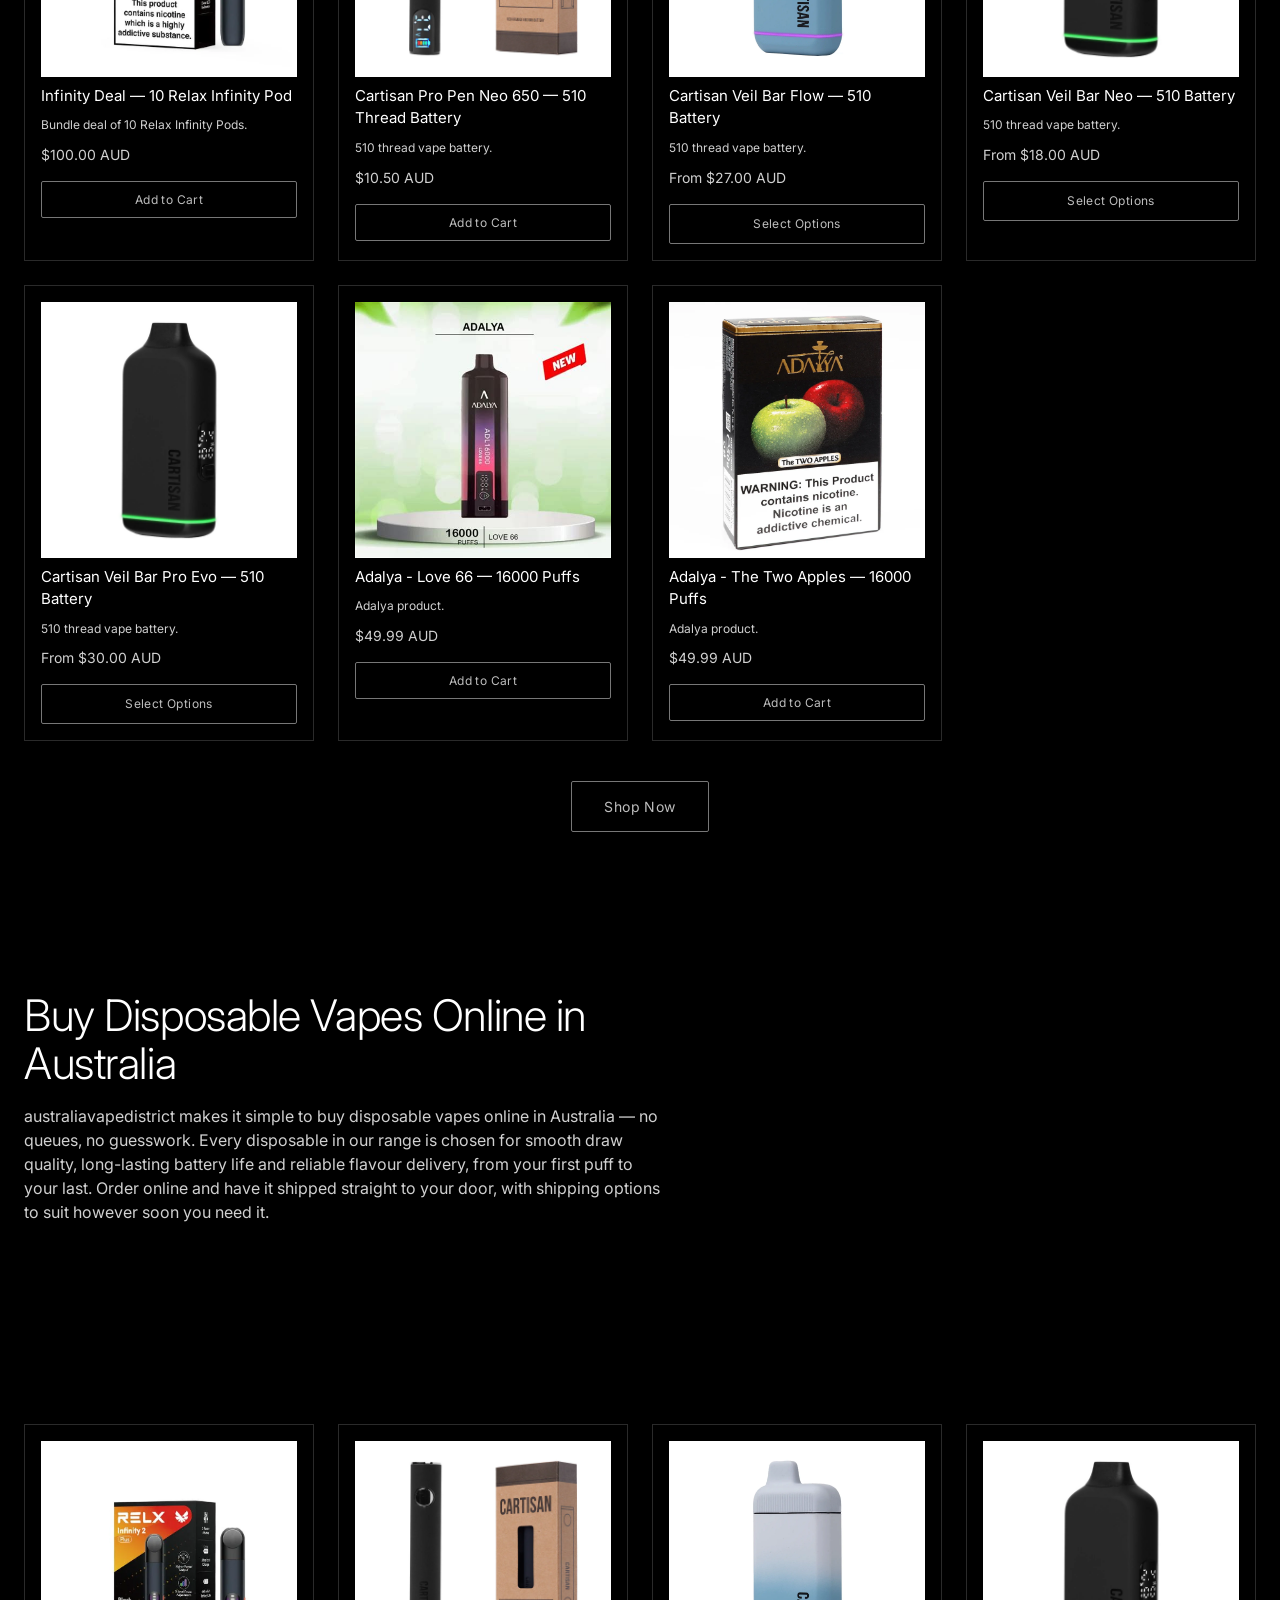
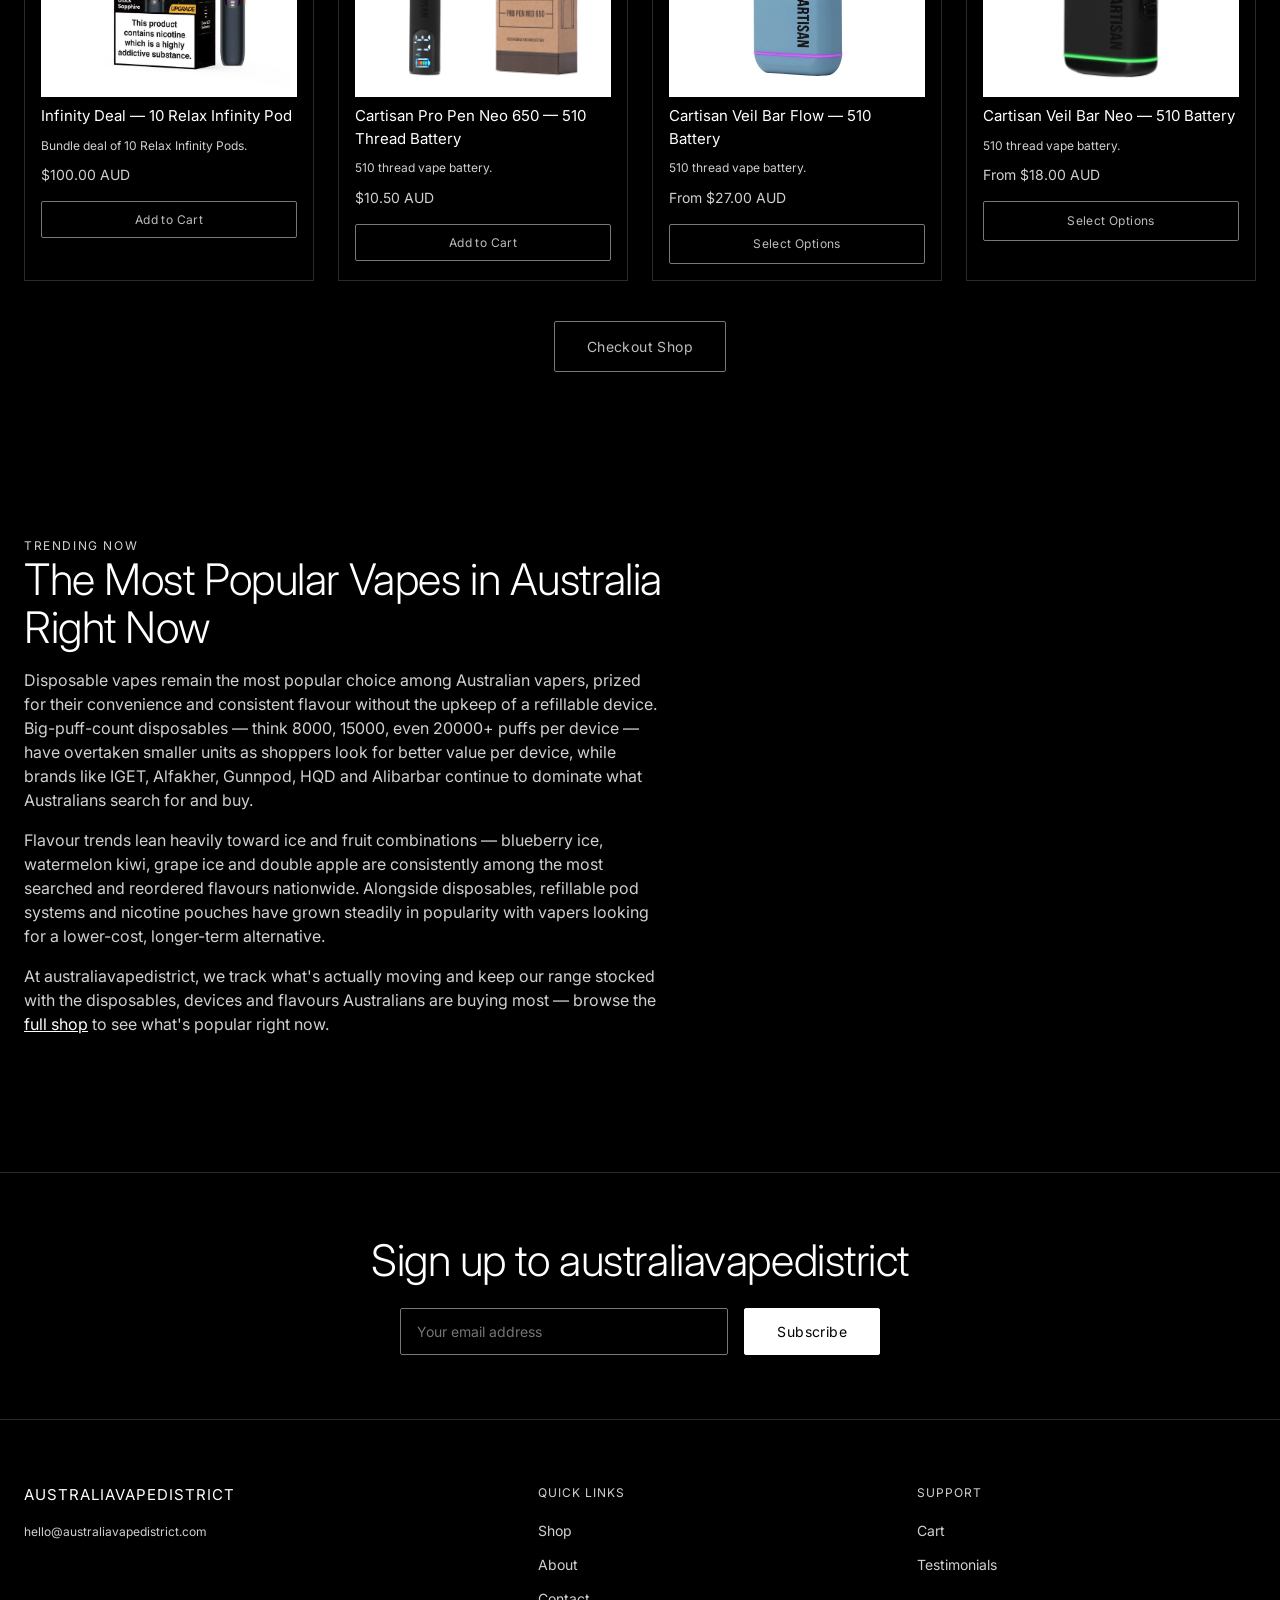
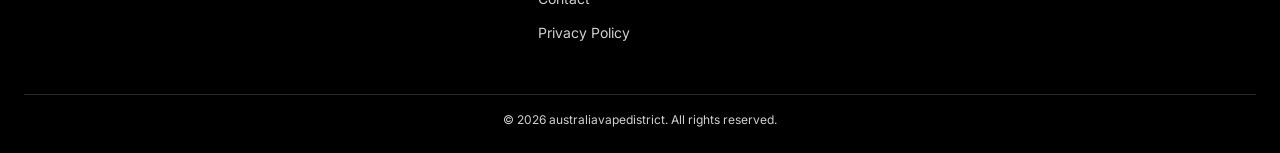
==== commit 7f7ba0f5: "update location" ====
--- a/index.html
+++ b/index.html
@@ -29,9 +29,9 @@
       <a href="testimonials.html">Testimonials</a>
       <a href="about.html">About</a>
       <a href="contact.html">Contact</a>
-      <a href="cart.html" class="nav-cart">Cart&nbsp;<span class="cart-count">0</span></a>
-    </nav>
+      </nav>
     <div class="nav-actions">
+      <a href="cart.html" class="nav-cart" aria-label="View cart"><span class="cart-icon">🛒</span><span class="cart-count">0</span></a>
       <button class="theme-toggle" id="themeToggle" aria-label="Toggle light and dark mode">☀️</button>
       <button class="nav-toggle" aria-label="Toggle menu" aria-expanded="false">☰</button>
     </div>
@@ -124,7 +124,6 @@
     <div class="footer-grid">
       <div>
         <div class="footer-logo">australiavapedistrict</div>
-        <p class="small">261 Church St, Parramatta NSW 2150, Australia</p>
         <p class="small mt-1">hello@australiavapedistrict.com</p>
       </div>
       <div>
--- a/css/style.css
+++ b/css/style.css
@@ -145,6 +145,7 @@
 
 /* ---- Nav ---- */
 .nav {
+  position: -webkit-sticky;
   position: sticky;
   top: 0;
   z-index: 100;
@@ -153,6 +154,7 @@
   align-items: center;
   background: var(--bg);
   border-bottom: 1px solid var(--line);
+  width: 100%;
 }
 .nav .container { display: flex; align-items: center; justify-content: space-between; width: 100%; }
 .nav-logo {
@@ -174,13 +176,38 @@
   transition: color 0.25s ease;
 }
 .nav-links a:hover, .nav-links a[aria-current="page"] { color: var(--text); }
-.nav-cart { display: flex; align-items: center; gap: var(--space-2); }
+.nav-cart {
+  position: relative;
+  display: flex;
+  align-items: center;
+  justify-content: center;
+  width: 34px;
+  height: 34px;
+  border: 1px solid var(--border);
+  border-radius: 50%;
+  font-size: 15px;
+  color: var(--text);
+  flex-shrink: 0;
+  transition: background 0.25s ease, color 0.25s ease;
+}
+.nav-cart:hover { background: var(--hover-bg); color: var(--hover-text); }
+.cart-icon { line-height: 1; }
 .cart-count {
-  font-size: 11px;
-  border: 1px solid var(--border);
+  position: absolute;
+  top: -5px;
+  right: -5px;
+  background: var(--text);
+  color: var(--bg);
+  font-size: 10px;
+  font-weight: 500;
+  min-width: 16px;
+  height: 16px;
+  padding: 0 3px;
   border-radius: 50%;
-  width: 20px; height: 20px;
-  display: flex; align-items: center; justify-content: center;
+  display: flex;
+  align-items: center;
+  justify-content: center;
+  line-height: 1;
 }
 .nav-toggle { display: none; background: none; border: 0; color: var(--text); font-size: 22px; padding: 8px; margin: -8px; }
 
@@ -211,7 +238,7 @@
 #ageGateOverlay {
   position: fixed;
   inset: 0;
-  z-index: 9999;
+  z-index: 2147483647;
   background: var(--bg);
   color: var(--text);
   display: flex;
@@ -346,6 +373,15 @@
 .card-price { color: var(--text-secondary); font-size: 14px; }
 .card .btn { margin-top: var(--space-1); font-size: 12px; padding: 10px 18px; }
 
+@media (max-width: 900px) {
+  .product-grid { grid-template-columns: repeat(auto-fill, minmax(135px, 1fr)); gap: var(--space-2); }
+  .card { padding: 10px; gap: 4px; }
+  .card .btn { padding: 8px 10px; font-size: 11px; }
+  .card-name { font-size: 13px; }
+  .card-desc { font-size: 11px; }
+  .card-price { font-size: 13px; }
+}
+
 /* ---- Trust badges ---- */
 .badges { display: grid; grid-template-columns: repeat(3, 1fr); gap: var(--space-3); text-align: center; }
 .badge { border-top: 1px solid var(--line); padding-top: var(--space-2); }
